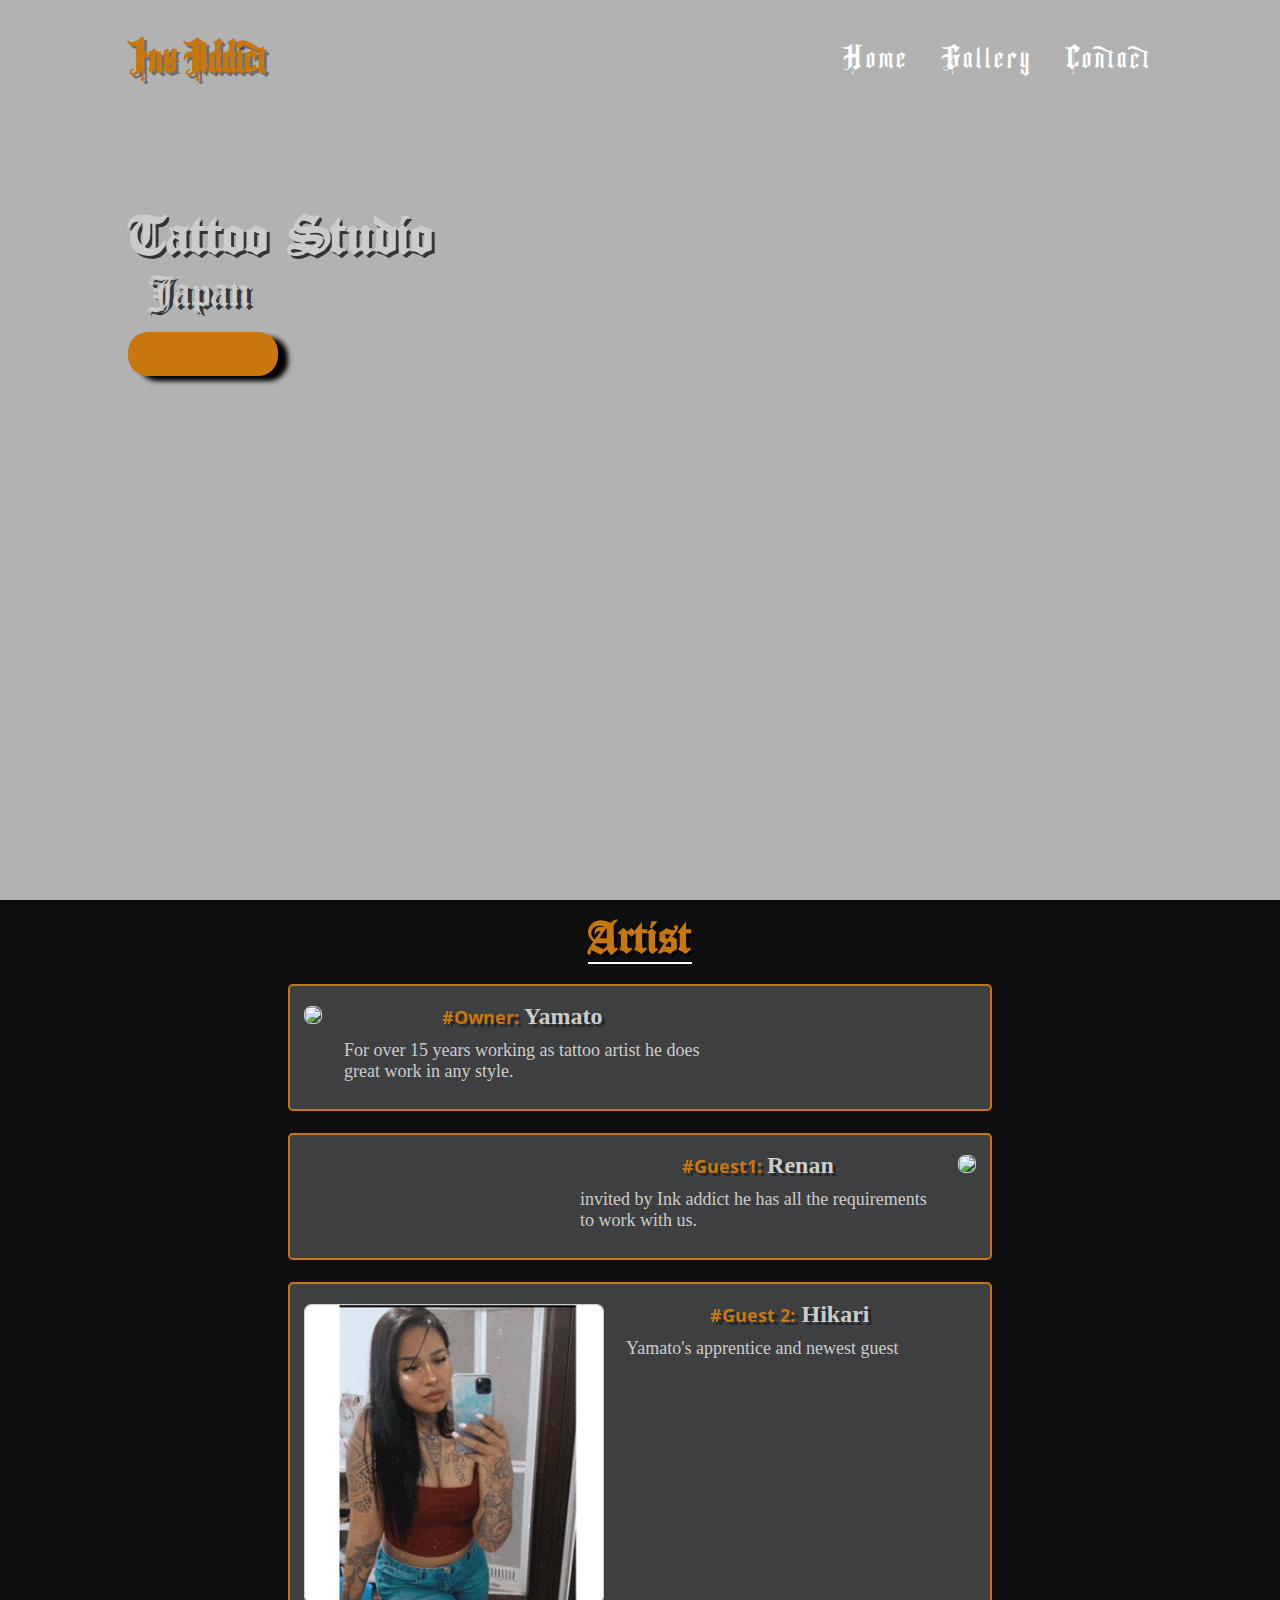
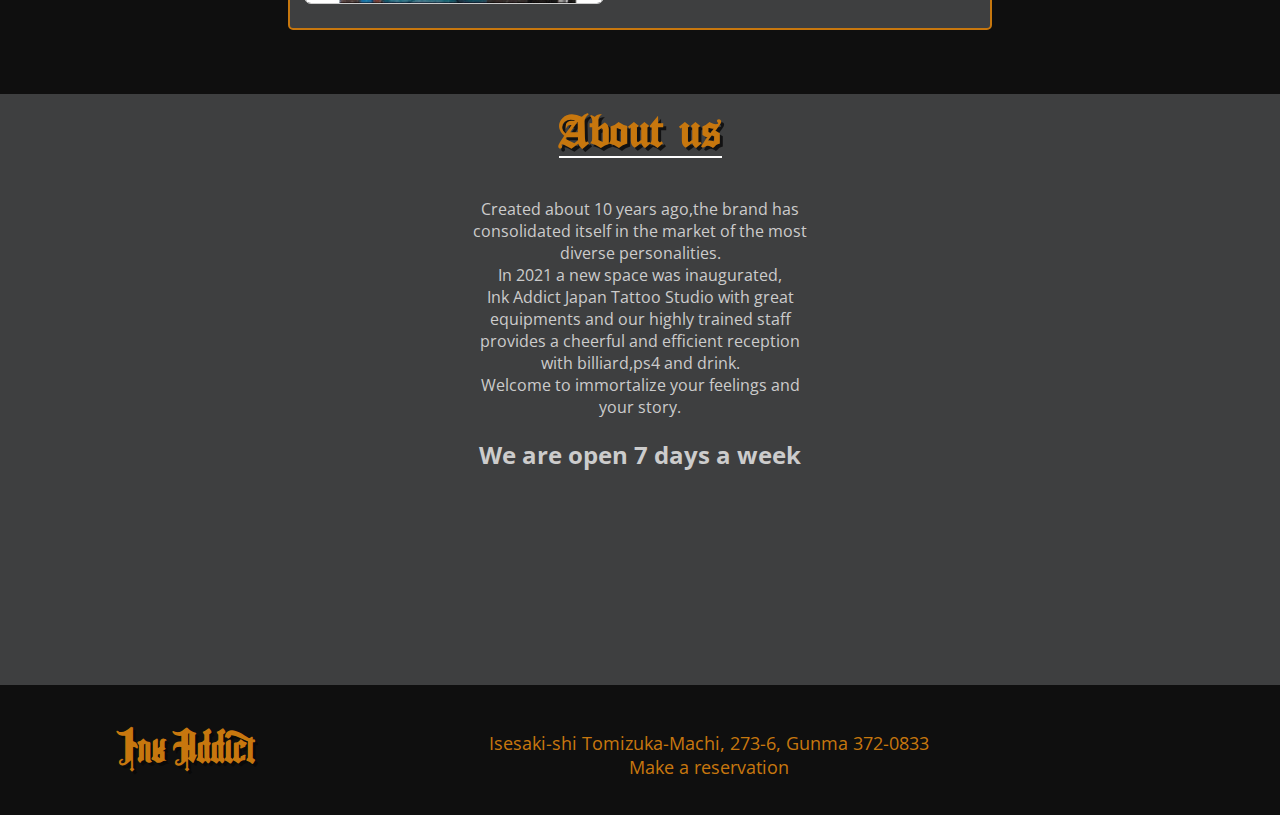
==== index.html @ a81e9c83 "initial commit" ====
<!DOCTYPE html>
<html lang="en">
<head>
	<meta charset="utf-8">
	<meta name="viewport" content="width=device-width, initial-scale=1">
	<link rel="preconnect" href="https://fonts.googleapis.com">
	<link href="https://fonts.googleapis.com/css2?family=Open+Sans:wght@300;400;700&display=swap" rel="stylesheet">
	<link rel="stylesheet"  href="css/fontawesome.min.css">
	<link rel="stylesheet" type="text/css" href="css/style.css">
	<script src="https://kit.fontawesome.com/b04f5e90e0.js" crossorigin="anonymous"></script>
	<title>Ink Addict Japan</title>
	<link rel="apple-touch-icon" href="imagens/apple-touch-icon-iphone-60x60.png">
	<link rel="apple-touch-icon" sizes="60x60" href="imagens/apple-touch-icon-ipad-76x76.png">
	<link rel="apple-touch-icon" sizes="114x114" href="imagens/apple-touch-icon-iphone-retina-120x120.png">
	<link rel="apple-touch-icon" sizes="144x144" href="imagens/apple-touch-icon-ipad-retina-152x152.png">
	<link rel="shortcut icon" href="imagens/oie_transparent.png">
	<meta name="description" content="The Ink Addict Japan is a tattoo studio in Gunma-ken Isesaki with high skill artists.">
	<meta name="keywords" content="studio tattoo,ink addict,tattoo in gunma,studio tattoo in isesaki,best studio tattoo,yamato,tattoo in tokyo,tokyo,Gunma-ken,maebashi,honjo,oizumi,ota">
</head>
<body>
	<header>
			
		<nav>

			<div class="logo">
				<h2>Ink Addict</h2>
			</div><!--logo-->
				<div class="mobile-menu">
                <div class="line1"></div>
                <div class="line2"></div>
                <div class="line3"></div>
            </div><!--mobile-menu-->

				<ul class="nav-list">
					<li><a href="index.html">Home</a></li>
					<li><a href="gallery.html">Gallery</a></li>
					<li><a href="contact.html">Contact</a></li>
				</ul>
			</nav>
		</header>
	<section class="main">
		<div class="layer"></div>
		<video SameSite=None autoplay loop playsinline muted>
			<source src="movie/ink.mp4" type="video/mp4">
		</video>
		
		
		<div class="conteudo-header">
			<h2>Tattoo Studio</h2>
			<p>Japan</p>
			<a href="https://www.instagram.com/ink_addict_japan/"><i class="fab fa-instagram-square"></i></a>
		</div><!--conteudo-header-->

	</section><!--main-->
	<section class="pro">
		<div class="center">
		<div class="pro-header">
				<h2>Artist</h2>	
		</div><!--pro-header-->
		<div class="pro-box1">
				<div class="img-wrapper">
					<img src="imagens/Yamato.jpg">
				</div><!--img-wrapper-->
			<div class="pro-text">
				<h2><span>#Owner:</span> Yamato</h2>
				<p>For over 15 years working as tattoo artist he does great work in any style. </p>
			</div><!--pro-text-->
			<div class="social-icon">
				<a href="https://www.facebook.com/yamato.ueda.58"><i class="fab fa-facebook-square"></i></a>
				<a href="https://www.instagram.com/ueda_yamato/"><i class="fab fa-instagram-square"></i></a>
				<a href="https://www.tiktok.com/search?q=ueda%20yamato&t=1643682012064"><i class="fab fa-tiktok"></i></a>
			</div><!--social-icon-->
		</div><!--pro-box1-->
		<div class="pro-box2">
				<div class="img-wrapper">
					<img src="imagens/Renan.jpg">
				</div><!--img-wrapper2-->
			<div class="pro-text">
				<h2><span>#Guest1: </span>Renan</h2>
				<p>invited by Ink addict he has all the requirements to work with us.</p>
			</div><!--pro-text-->
			<div class="social-icon2">
				<a href="https://www.facebook.com/rk.renan.3"><i class="fab fa-facebook-square"></i></a>
				<a href="https://www.instagram.com/rk_13_tattoo/"><i class="fab fa-instagram-square"></i></a>
			</div><!--social-icon-->
		</div><!--pro-box2-->
		<div class="pro-box3">
				<div class="img-wrapper">
					<img src="imagens/Hikari.jpg">
				</div><!--img-wrapper-->
			<div class="pro-text">
				<h2><span>#Guest 2:</span> Hikari</h2>
				<p>Yamato's apprentice and newest guest</p>
			</div><!--pro-text-->
			<div class="social-icon">
				<a href="https://www.facebook.com/rikari.ueda"><i class="fab fa-facebook-square"></i></a>
				<a href="https://www.instagram.com/Ueda.hikari/?fbclid=IwAR14AuCl9Hd7v793Ox0oM1IDGDHcpZpiKwGSVX25XrgFVVJPyt4yXPv_IMQ"><i class="fab fa-instagram-square"></i></a>
			</div><!--social-icon-->
		</div><!--pro-box3-->
		</div><!--center-->
	</section><!--pro-->
	<section class="about">
		<div class="pro-header">
			<h2>About us</h2>
		</div><!--pro-header-->
	<div class="about-text">
		<p>Created about 10 years ago,the brand has consolidated itself in the market of the most diverse personalities.</br>In 2021 a new space was inaugurated,</br>Ink Addict Japan Tattoo Studio with great equipments and our highly trained staff provides a cheerful and efficient reception with billiard,ps4 and drink.</br>Welcome to immortalize your feelings and your story. </br><h2>We are open 7 days a week</h2> </p>
	</div><!--about-text-->
	<div class="about-videos">
		<iframe src="https://www.youtube.com/embed/_lKFZqxAnTM" title="YouTube video player" frameborder="0" allow="accelerometer; autoplay; clipboard-write; encrypted-media; gyroscope; picture-in-picture" allowfullscreen></iframe>
	</div>
	</section><!--about-->
	<footer>
		<div class="logo2">
			<h2>Ink Addict</h2>
		</div>
		<div class="adress">
		<p>Isesaki-shi Tomizuka-Machi, 273-6, Gunma 372-0833 </p>
		<span>Make a reservation</span>
		</div><!--adress-->
		<div class="cred">
			<i class="fab fa-cc-visa"></i>
			<i class="fab fa-cc-mastercard"></i>
			<i class="fab fa-cc-jcb"></i>
		</div><!--cred-->
		
	</footer>
	<script src="js/mobile-navbar.js"></script>
</body>
</html>
---- css/style.css ----
*{
	margin: 0;
	padding: 0;
	box-sizing: border-box;
}
@font-face {
	font-family:Fancy ;
	src: url('../fonts/Fancy Quisley.otf') format('opentype'), url('../fonts/Fancy Quisley.ttf') format('truetype');
}
@font-face{
	font-family: Oldlondon;
	src: url('../fonts/Olondon_.otf') format('opentype'), url('../fonts/OldLondon.ttf') format('truetype'), url('../fonts/Olondona.otf') format('opentype');
}
html,body{
	height: 100%;
}
.center{
	margin: 0 auto;
	max-width: 1280px;
	padding: 0 2%;
}
.clear{
	clear: both;
}
.layer{
	position: absolute;
	left: 0;
	top: 0;
	width: 100%;
	height: 100%;
	background-color: rgba(0, 0, 0, 0.3);
	z-index: 1;
}
section.main{
	position: relative;
	width: 100%;
	padding: 15px 0;
	height: 100vh;
}
.main video{
	position:absolute;
	top: 0;
	left: 0;
	object-fit: cover;
	width: 100%;
	height: 100vh;
}
header{
	position:absolute;
	width: 100%;
	z-index: 2;
}

.logo{
	position: absolute;
	left: 10%;
	color: #c7770e;
	font-size:30px;
	font-weight: bold;
	font-family: Fancy,sans-serif;
	text-shadow: .2rem .2rem  rgb(0,0,0, .4);
}
nav{
	position: relative;
	display: flex;
	justify-content:space-between;
	align-items: center;
	padding-top: 60px;
	font-family: Open Sans,sans-serif;
}
.nav-list{
	position: absolute;
	z-index: 2;
	display: flex;
	list-style-type: none;
	right: 10%;
}
.nav-list li{
	margin-left: 32px;
	letter-spacing: 3px;
	font-size: 20px;
	font-weight: lighter;
}
.nav-list a{
	text-decoration: none;
	font-size: 32px;
	font-family: Fancy,sans-serif;
	color: white;
}
.nav-list a:hover{
	color:#c7770e;
}
.mobile-menu{
	display: none;
	cursor: pointer;
	z-index: 120;
}

.mobile-menu div {
  width: 32px;
  height: 2px;
  background: #fff;
  margin: 8px;
  transition: 0.3s;
}
.conteudo-header{
	position: relative;
	display: flex;
	flex-direction: column;
	padding: 0 10%;
	z-index: 1;
	margin: 200px 0;
}
.conteudo-header h2{
	font-size: 60px;
	color: #ccc;
	text-shadow: .2rem .2rem  rgb(0,0,0, .7);
	font-family: OldLondon,sans-serif;
}
.conteudo-header p{
	color: #ccc;
	margin-top: 12px;
	padding-left: 2%;
	text-shadow: .2rem .2rem  rgb(0,0,0, .7);
	font-size: 48px;
	font-family: OldLondon,sans-serif;
}
.conteudo-header a{
	display: block;
	width: 150px;
	height: 44px;
	font-size: 36px;
	background-color: #c7770e;
	box-shadow: 10px 5px 5px black;
	color: black;
	text-align: center;
	line-height: 44px;
	text-decoration: none;
	margin-top: 18px;
	border-radius: 20px;
}
section.pro{
	display: flex;
	align-items: center;
	width: 100%;
	align-items: center;
	padding-bottom: 5%;
	background-color: rgb(15, 15, 15);
}
.pro-header{
	width: 100%;
	text-align: center;
	padding: 20px 2%;
	text-shadow: .2rem .2rem  rgb(0,0,0, .7);

}
.pro-header h2{
	display: inline-block;
	border-bottom: 2px solid white;
	color:#c7770e;
	font-size: 50px;
	font-family: OldLondon,sans-serif;
}
.pro-box1{
	position: relative;
	display: flex;
	justify-content: flex-start;
	border-radius: 5px;
	border: 2px solid #c7770e;
	padding: 5px 2%;
	background-color:#3e3f40;
}

.pro-box2{
	position: relative;
	display: flex;
	border-radius: 5px;
	border: 2px solid #c7770e;
	margin-top: 22px;
	flex-direction: row-reverse;
	padding: 5px 2%;
	background-color:#3e3f40;
}
.pro-box3{
	position: relative;
	display: flex;
	justify-content: flex-start;
	border-radius: 5px;
	border: 2px solid #c7770e;
	margin-top: 22px;
	padding: 5px 2%;
	background-color:#3e3f40;
}
.img-wrapper{
	max-width: 300px;
	border-radius: 15px;
	padding: 15px 0;
}
.img-wrapper img{
	width: 100%;
	border: 1px solid #ccc;
	border-radius: 7px;
}
.pro-text{
	width: 400px;
	padding: 12px 12px;
}
.pro-text span{
	color: #c7770e;
	font-family: Open Sans,sans-serif;
	font-size: 18px;
	text-shadow: .2rem .2rem  rgb(0,0,0, .4);
}
.pro-text h2{
	text-align: center;
	color: #ccc;
	text-shadow: .2rem .2rem  rgb(0,0,0, .4);
}
.pro-text p{
	text-align: left;
	font-size: 18px;
	color: #ccc;
	padding: 10px 10px;
}
.social-icon{
	position: absolute;
	display: flex;
	align-items: center;
	bottom: 30px;
	left: 50%;
	font-size: 36px;
}
.social-icon2{
	position: absolute;
	display: flex;
	bottom: 30px;
	right: 50%;
	font-size: 36px;
	color:  #c7770e;
}
.social-icon i{
	margin-right: 20px;
	text-shadow: .2rem .2rem  rgb(0,0,0, .4);
	color:  #c7770e;
}
.social-icon2 i{
	margin-right: 20px;
	text-shadow: .2rem .2rem  rgb(0,0,0, .4);
	color:  #c7770e;
}
section.about{
	display: flex;
	background-color:#3e3f40;
	flex-direction: column;
	align-items: center;
	justify-content: center;
	padding-bottom: 20px;
}
.about-text{
	width: 400px;
	padding: 0 2%;
	text-align: center;
}
.about-text p{
	width: 100%;
	font-size: 16px;
	color: #ccc;
	font-family: Open Sans,sans-serif;
	padding: 20px 0;
}
.about-text h2{
	color: #ccc;
	font-family: Open Sans,sans-serif;
}
.about-video{
	max-width: 350px;
}
.about-video iframe{
	width:100%;
	height: 100%;
}
footer{
	display: flex;
	justify-content: space-around;
	align-items: center;
	background-color: rgb(15, 15, 15);
	text-align: center;
	color: #fff;
	padding: 36px 0;
}
.logo2{
	left: 10%;
	color: #c7770e;
	font-size:30px;
	font-weight: bold;
	font-family: Fancy,sans-serif;
	text-shadow: .2rem .2rem  rgb(0,0,0, .4);
}
.adress{
	padding-top: 10px;
	font-size: 18px;
	font-family: Open Sans,sans-serif;
	color:  #c7770e;
}
.cred{
	font-size: 32px;
	color:  #c7770e;

}
section.sessao4{
	background-color: rgb(15, 15, 15);
	padding:160px 0;
}

.form{
	float: left;
	width: 50%;
	color: white;
	padding-left: 10px;
}

.form h2{
	font-size: 23px;
	font-weight: 300;
	padding-left: 10px;
	text-align: center;
	font-family: Open Sans,sans-serif;
}

.form p{
	font-size: 15px;
	font-weight: 300;
	max-width: 400px;
	text-align: center;
	padding-top: 10px;
	font-family: Open Sans,sans-serif;
}

.form form{
	margin-top:15px;
	text-align: center;
}

.form form input[type=text]{
	width: 90%;
	max-width: 480px;
	margin-top:8px;
	height: 58px;
	padding-left: 8px;
	line-height: 58px;
	border:1px solid rgb(200,200,200);
}

.form form textarea{
	width: 90%;
	margin-top:8px;
	max-width: 480px;
	padding:15px;
	border:1px solid rgb(200,200,200);
	height: 160px;
}

.form form input[type=submit]{
	border: 0;
	background-color: #FF703D;
	width: 165px;
	height: 44px;
	font-size: 13px;
	color: white;
	cursor: pointer;
	margin-top:15px;
	border-radius: 30px;
}

.map-wraper{
	float: left;
	width: 50%;
	padding:38px 10px 0 10px;
	color: white;
}

.map-wraper h2{
	font-size: 23px;
	font-weight: 300;
	text-align: center;
}

.map-wraper3{
	margin-top:10px;
	width: 100%;
	max-width: 480px;
	position: relative;
}

.map-wraper2{
	position: absolute;
	left: 0;
	top:0;
	width: 100%;
	padding-top:100%;
}

.map{
	left: 0;
	top: 0;
	position: absolute;
	width: 100%;
	height: 100%;
	background: white;
	border:5px solid rgb(200,200,200);
}
.gallery{
	min-height: 100vh;
	padding: 100px 0;
	background-color: rgb(15, 15, 15);
	transition: all .2s cubic-bezier(.34,1.12,.68,1.31);
}
.gallery .controls{
	display: flex;
	align-items: center;
	justify-content: center;
	flex-wrap: wrap;
	padding: 20px 0;
	list-style: none;
}
.gallery .controls .buttons{
	height: 40px;
	width: 140px;
	background: #3e3f40;
	color: #fff;
	font-size: 20px;
	line-height: 20px;
	cursor: pointer;
	margin: 20px;
	box-shadow: 0 3px 5px rgba(0, 0, 0,.3);
	text-align: center;
}
.gallery .controls .buttons.active{
	background: coral;
	color: #fff;
}
.gallery .image-container{
	display: flex;
	align-items: center;
	justify-content: center;
	flex-wrap: wrap;
}
.gallery .image-container .image{
	height: 250px;
	width: 350px;
	overflow: hidden;
	border: 15px solid #3e3f40;
	box-shadow: 0 3px 5px rgba(0, 0, 0,.3);
	margin: 10px;
}
.gallery .image-container .image img{
	width: 100%;
	height: 100%;
	object-fit: cover;
}
.gallery .image-container .image:hover img{
	transform: scale(1.4);
}

@media screen and (max-width: 999px){
	body {
    overflow-x: hidden;
 	 }
	.pro-box1, .pro-box2, .pro-box3{
		flex-direction: column;
		align-items: center;
		align-content: center;
		width: 100%;
		padding-bottom: 55px;
	}
	.social-icon{
		align-items: center;
		align-content: center;
		justify-content: center;
		transform: translateX(-50%);
	}
	.social-icon2{
		align-items: center;
		align-content: center;
		justify-content: center;
		transform: translateX(50%);
	}
	.nav-list {
		position:fixed;
		z-index: 5;
		top: 0;
		right: 0;
		width: 50vh;
		height: 100vh;
		background-color: #17191a;
		flex-direction: column;
		align-items: center;
		justify-content: space-around;
		transform: translateX(100%);
		 transition: transform 0.3s ease-in;
	}
	.nav-list li {
		margin-left: 0;
		opacity: 0;
	}
	.mobile-menu{
		display: block;
		position: fixed;
		right:4%;
	}
	.nav-list.active {
		transform: translateX(0);
	}
	@keyframes navLinkFade {
  from {
    opacity: 0;
    transform: translateX(50px);
  }
  to {
    opacity: 1;
    transform: translateX(0);
  }
}

.mobile-menu.active .line1 {
  transform: rotate(-45deg) translate(-8px, 8px);
}

.mobile-menu.active .line2 {
  opacity: 0;
}

.mobile-menu.active .line3 {
  transform: rotate(45deg) translate(-5px, -7px);
}
}
@media screen and (max-width: 768px){
	body {
    overflow-x: hidden;
 	 }
.pro-text{
	width: 320px;
	padding: 10px;
	text-align: center;
}
.img-wrapper{
	width:200px;
	padding: 0;
	
}
.img-wrapper img{
	width: 100%;
}

.social-icon{
		align-items: center;
		align-content: center;
		justify-content: center;
		bottom: 10px;
		transform: translateX(-50%);
	}
	.social-icon2{
		align-items: center;
		align-content: center;
		justify-content: center;
		right:50%;
		bottom: 10px;
	}
	.about-text{
	width: 300px;
	padding: 0 2%;
}
footer{
	flex-direction: column;
}
section.sessao4 .container{
	text-align: center;
}

.form{
	float: none;
	width: 100%;
	text-align: center;
}

.form p{
	display: inline-block;
	float: none;
}

.map-wraper{
	float: none;
	width: 100%;
	padding:0 8%;
	margin-top:40px;
}


.map-wraper3{
	margin-top:10px;
	width: 100%;
	padding-top: 100%;
	display: inline-block;
	max-width: none;
	position: relative;
}

.map-wraper2{
	position: absolute;
	left: 0;
	top:0;
	width: 100%;
	height: 100%;
	padding-top:0;
}
section.sessao4 .container{
	text-align: center;
}
}
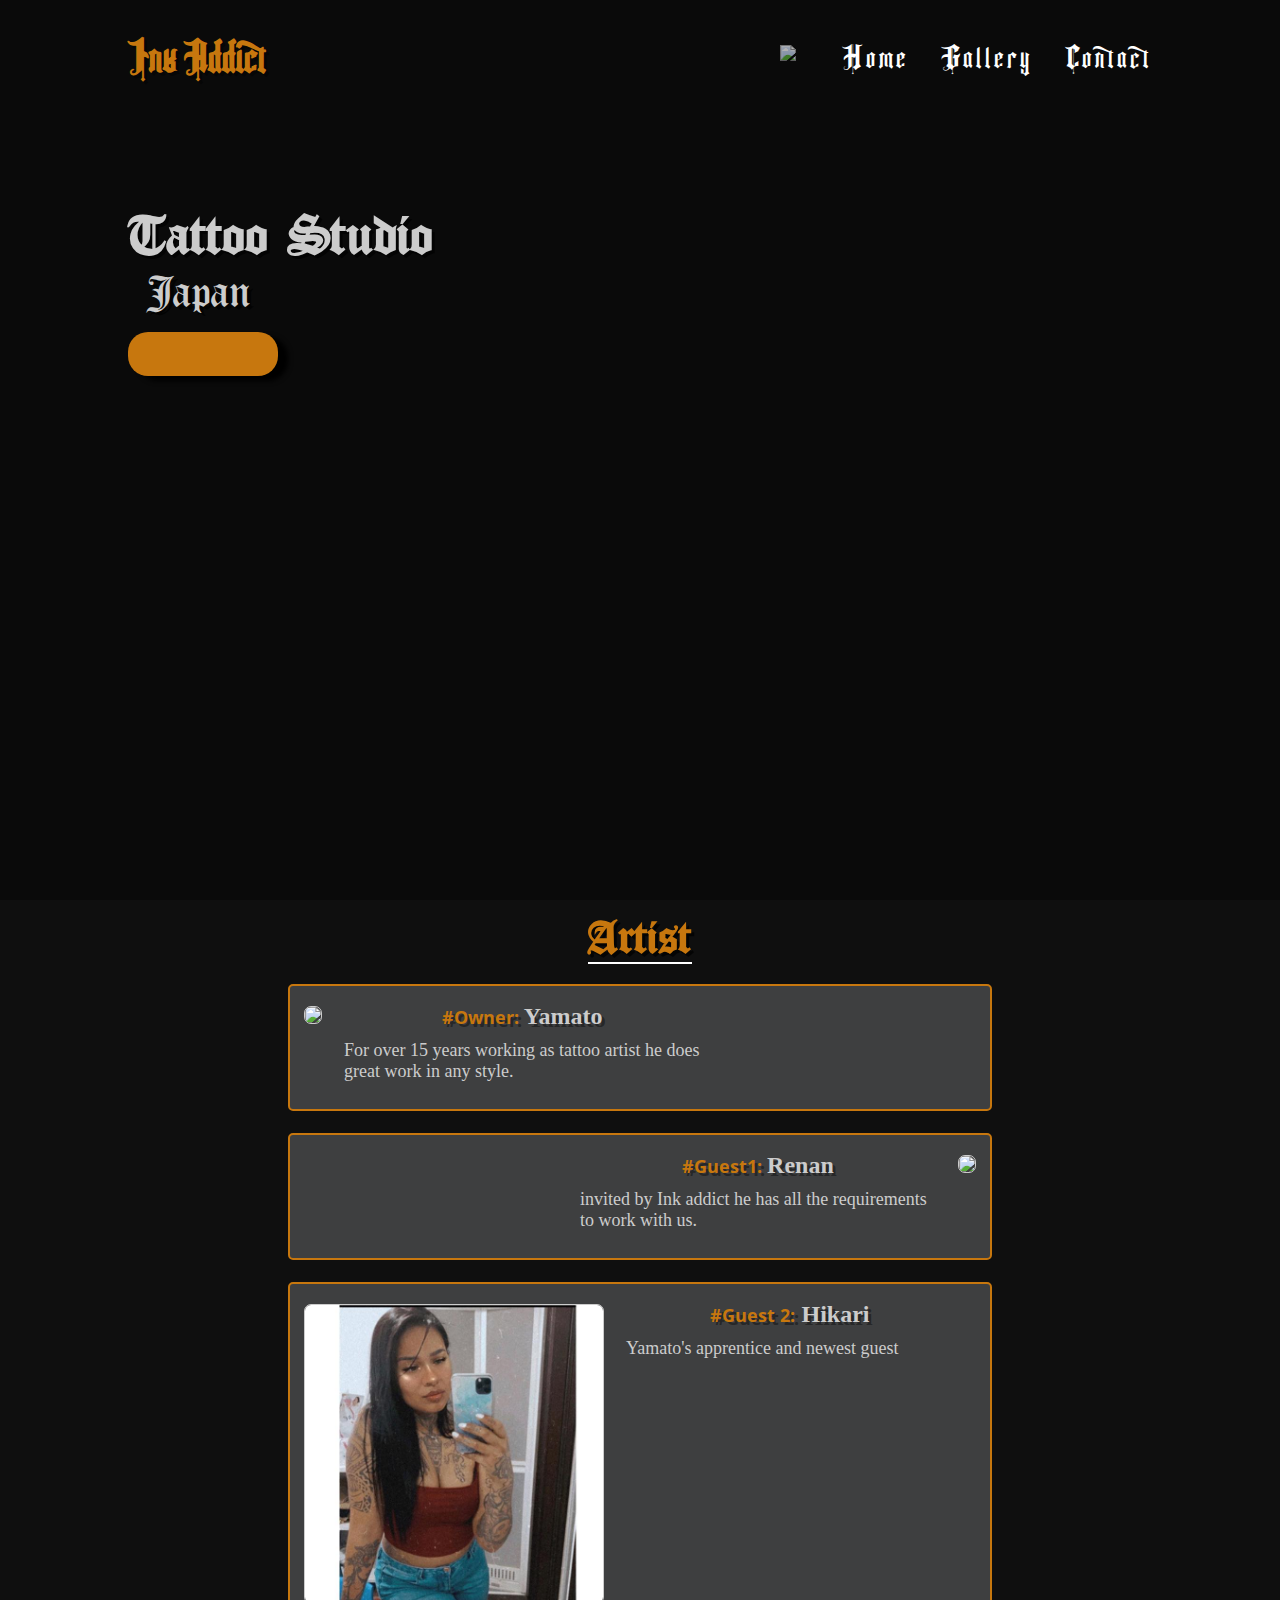
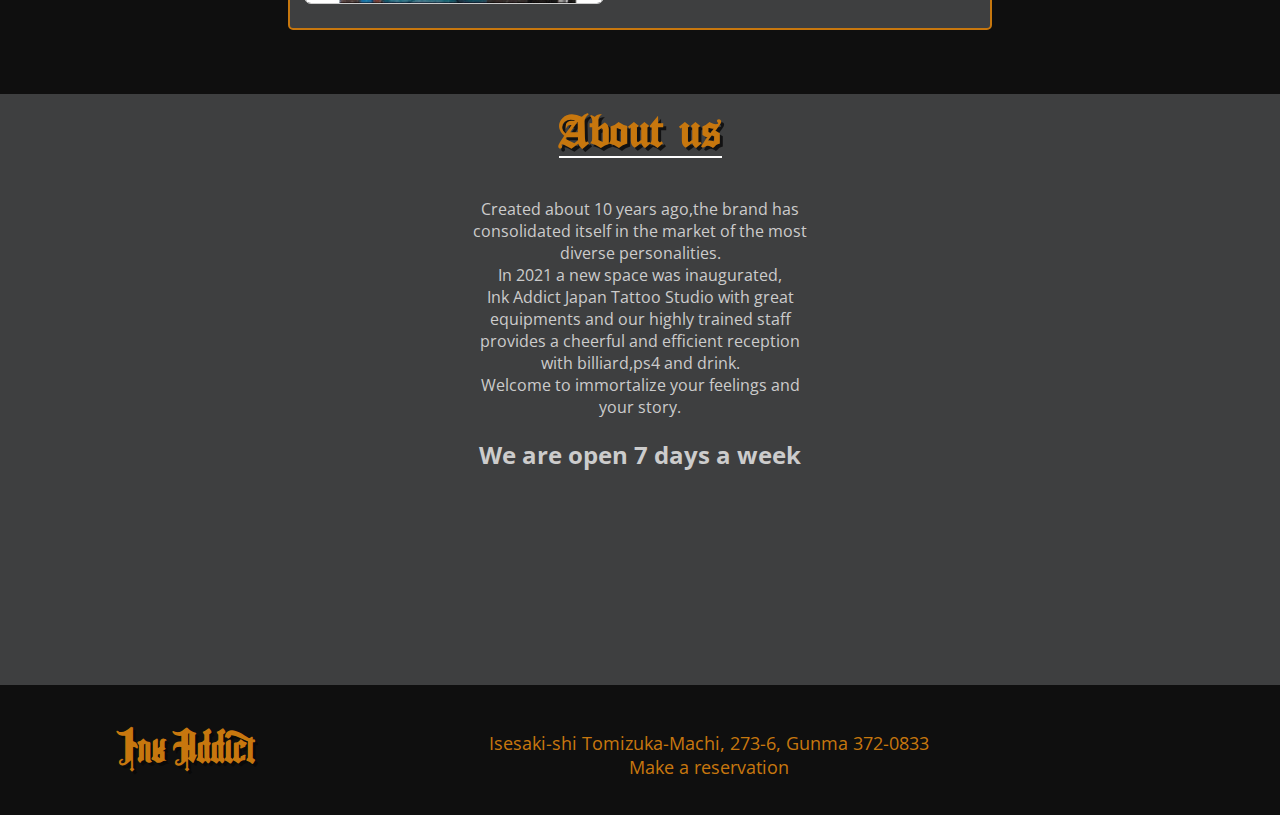
==== commit 20e2eaee: "Alterações na barra de navegação lateral" ====
--- a/index.html
+++ b/index.html
@@ -4,17 +4,18 @@
 	<meta charset="utf-8">
 	<meta name="viewport" content="width=device-width, initial-scale=1">
 	<link rel="preconnect" href="https://fonts.googleapis.com">
+	<meta name="google-site-verification" content="H3KGCuZwJ0pjjdtmHLGCEYYKqGJFglMFy04F2y_UJ8c" />
 	<link href="https://fonts.googleapis.com/css2?family=Open+Sans:wght@300;400;700&display=swap" rel="stylesheet">
 	<link rel="stylesheet"  href="css/fontawesome.min.css">
 	<link rel="stylesheet" type="text/css" href="css/style.css">
 	<script src="https://kit.fontawesome.com/b04f5e90e0.js" crossorigin="anonymous"></script>
-	<title>Ink Addict Japan</title>
+	<title>Ink Addict Japan | Tattoo Artist Based in Gunma-ken Isesaki &#8211; Specializes in making black and grey body art that&#039;s so lifelike it will make you question what constitutes reality in the first place.</title>
 	<link rel="apple-touch-icon" href="imagens/apple-touch-icon-iphone-60x60.png">
 	<link rel="apple-touch-icon" sizes="60x60" href="imagens/apple-touch-icon-ipad-76x76.png">
 	<link rel="apple-touch-icon" sizes="114x114" href="imagens/apple-touch-icon-iphone-retina-120x120.png">
 	<link rel="apple-touch-icon" sizes="144x144" href="imagens/apple-touch-icon-ipad-retina-152x152.png">
 	<link rel="shortcut icon" href="imagens/oie_transparent.png">
-	<meta name="description" content="The Ink Addict Japan is a tattoo studio in Gunma-ken Isesaki with high skill artists.">
+	<meta name="description" content="The Ink Addict Japan is located in Gunma-ken Isesaki with high skill artists.">
 	<meta name="keywords" content="studio tattoo,ink addict,tattoo in gunma,studio tattoo in isesaki,best studio tattoo,yamato,tattoo in tokyo,tokyo,Gunma-ken,maebashi,honjo,oizumi,ota">
 </head>
 <body>
@@ -40,10 +41,9 @@
 		</header>
 	<section class="main">
 		<div class="layer"></div>
-		<video SameSite=None autoplay loop playsinline muted>
-			<source src="movie/ink.mp4" type="video/mp4">
-		</video>
-		
+		<div class="logo-bg">
+		<img src="imagens/ink-logo.png">
+		</div><!--logo-bg-->
 		
 		<div class="conteudo-header">
 			<h2>Tattoo Studio</h2>
--- a/css/style.css
+++ b/css/style.css
@@ -36,14 +36,20 @@
 	width: 100%;
 	padding: 15px 0;
 	height: 100vh;
-}
-.main video{
+	background-color: rgb(15, 15, 15);
+}
+.main .logo-bg{
 	position:absolute;
+	display: flex;
+	justify-content: flex-end;
+	padding-top: 45px;
+	right: 0;
 	top: 0;
-	left: 0;
+	width: 100%;
+}
+.main img{
+	width: 500px;
 	object-fit: cover;
-	width: 100%;
-	height: 100vh;
 }
 header{
 	position:absolute;
@@ -490,7 +496,7 @@
 		z-index: 5;
 		top: 0;
 		right: 0;
-		width: 50vh;
+		width: 100vw;
 		height: 100vh;
 		background-color: #17191a;
 		flex-direction: column;
@@ -500,8 +506,8 @@
 		 transition: transform 0.3s ease-in;
 	}
 	.nav-list li {
-		margin-left: 0;
 		opacity: 0;
+		margin: 0 auto;
 	}
 	.mobile-menu{
 		display: block;
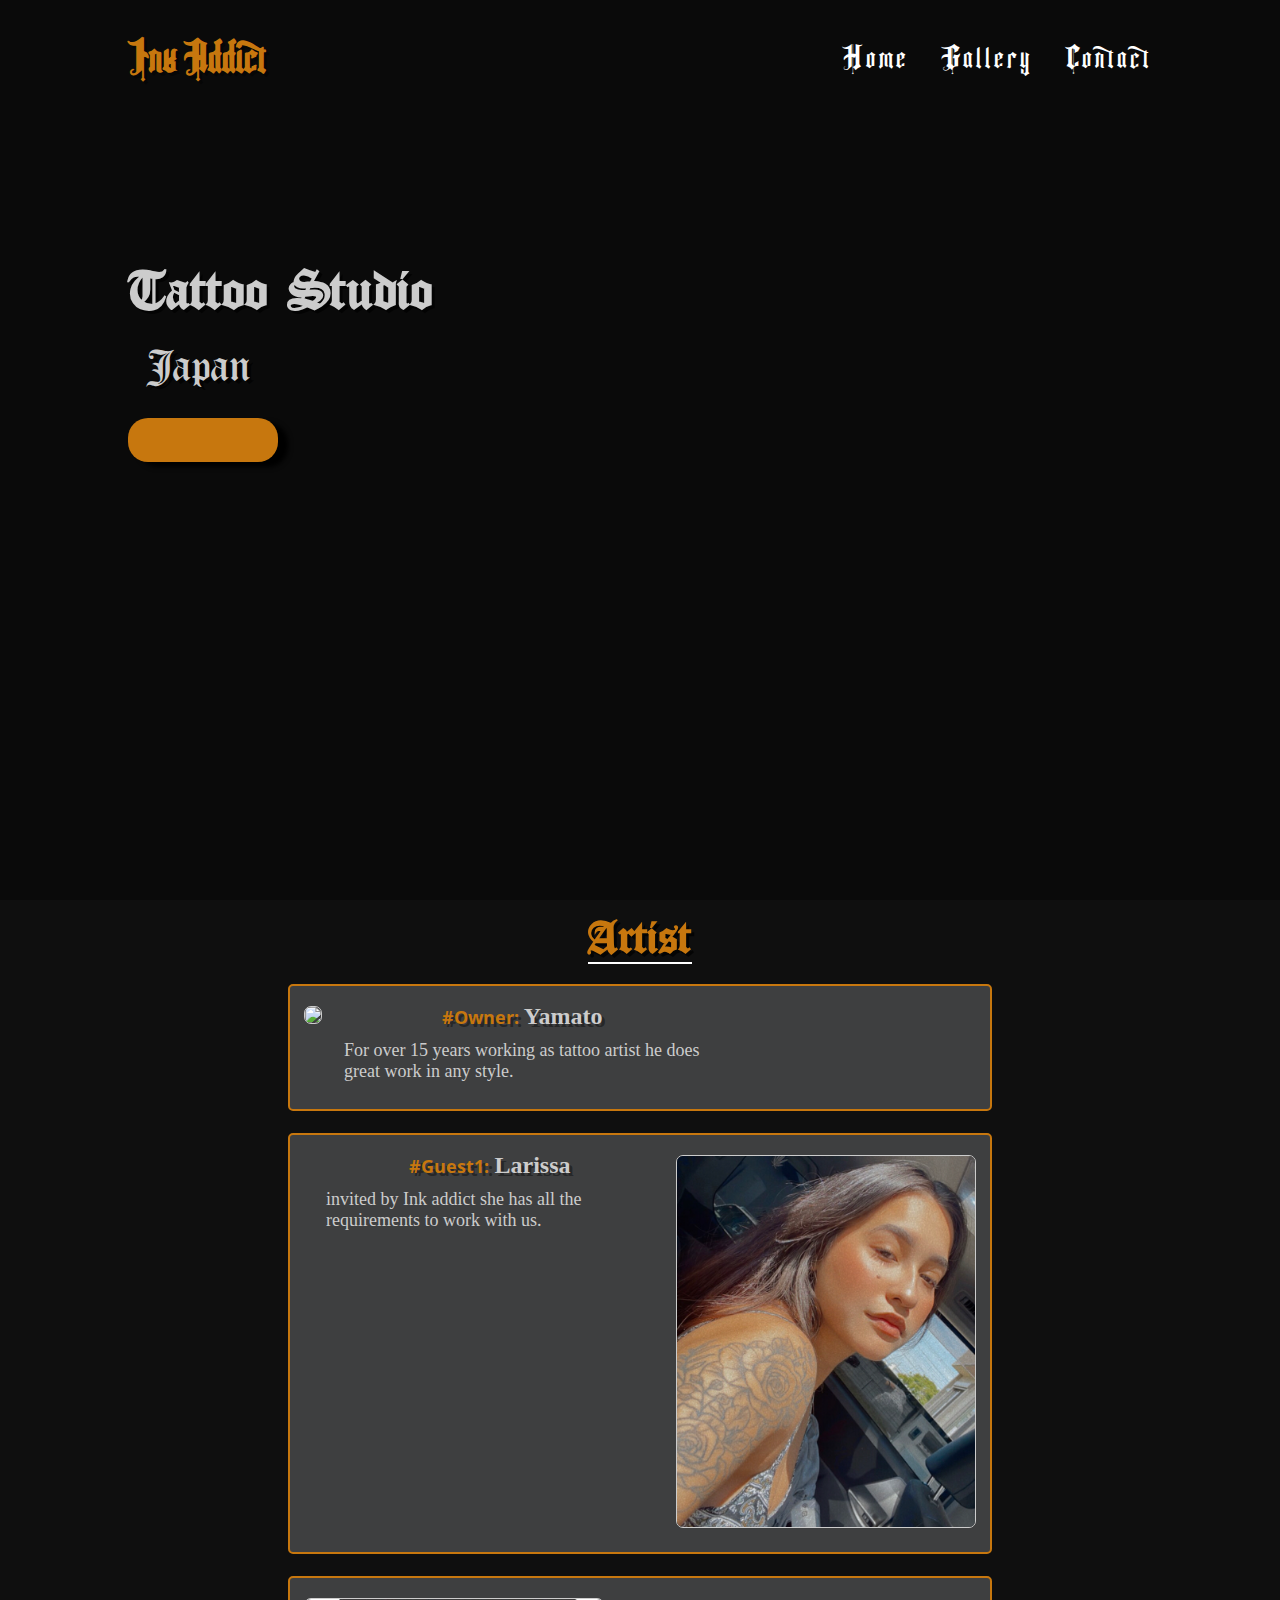
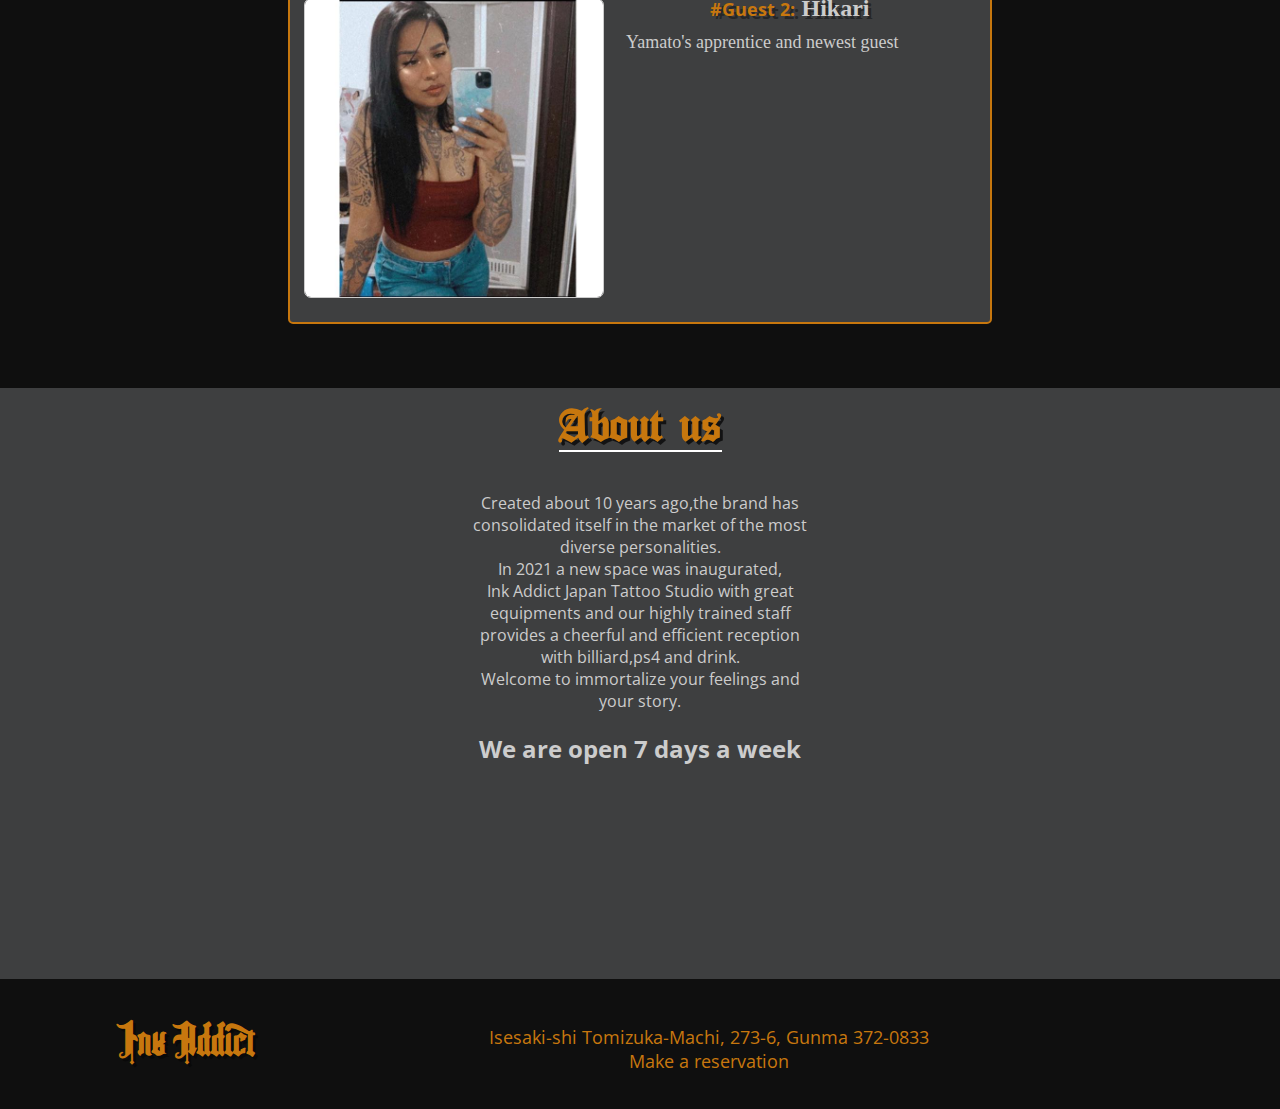
==== commit bb75de53: "alteração na sessão artists e gallery" ====
--- a/index.html
+++ b/index.html
@@ -41,9 +41,7 @@
 		</header>
 	<section class="main">
 		<div class="layer"></div>
-		<div class="logo-bg">
-		<img src="imagens/ink-logo.png">
-		</div><!--logo-bg-->
+		
 		
 		<div class="conteudo-header">
 			<h2>Tattoo Studio</h2>
@@ -68,20 +66,19 @@
 			<div class="social-icon">
 				<a href="https://www.facebook.com/yamato.ueda.58"><i class="fab fa-facebook-square"></i></a>
 				<a href="https://www.instagram.com/ueda_yamato/"><i class="fab fa-instagram-square"></i></a>
-				<a href="https://www.tiktok.com/search?q=ueda%20yamato&t=1643682012064"><i class="fab fa-tiktok"></i></a>
 			</div><!--social-icon-->
 		</div><!--pro-box1-->
 		<div class="pro-box2">
 				<div class="img-wrapper">
-					<img src="imagens/Renan.jpg">
+					<img src="imagens/Perfil-Larissa.png">
 				</div><!--img-wrapper2-->
 			<div class="pro-text">
-				<h2><span>#Guest1: </span>Renan</h2>
-				<p>invited by Ink addict he has all the requirements to work with us.</p>
+				<h2><span>#Guest1: </span>Larissa</h2>
+				<p>invited by Ink addict she has all the requirements to work with us.</p>
 			</div><!--pro-text-->
 			<div class="social-icon2">
-				<a href="https://www.facebook.com/rk.renan.3"><i class="fab fa-facebook-square"></i></a>
-				<a href="https://www.instagram.com/rk_13_tattoo/"><i class="fab fa-instagram-square"></i></a>
+				<a href="https://www.facebook.com/larissayumi.ueda"><i class="fab fa-facebook-square"></i></a>
+				<a href="https://www.instagram.com/tattooyumi/"><i class="fab fa-instagram-square"></i></a>
 			</div><!--social-icon-->
 		</div><!--pro-box2-->
 		<div class="pro-box3">
--- a/css/style.css
+++ b/css/style.css
@@ -35,100 +35,36 @@
 	position: relative;
 	width: 100%;
 	padding: 15px 0;
-	height: 100vh;
+	height: 100%;
 	background-color: rgb(15, 15, 15);
-}
-.main .logo-bg{
-	position:absolute;
-	display: flex;
-	justify-content: flex-end;
-	padding-top: 45px;
-	right: 0;
-	top: 0;
-	width: 100%;
-}
-.main img{
-	width: 500px;
-	object-fit: cover;
-}
-header{
-	position:absolute;
-	width: 100%;
-	z-index: 2;
-}
-
-.logo{
-	position: absolute;
-	left: 10%;
-	color: #c7770e;
-	font-size:30px;
-	font-weight: bold;
-	font-family: Fancy,sans-serif;
-	text-shadow: .2rem .2rem  rgb(0,0,0, .4);
-}
-nav{
-	position: relative;
-	display: flex;
-	justify-content:space-between;
-	align-items: center;
-	padding-top: 60px;
-	font-family: Open Sans,sans-serif;
-}
-.nav-list{
-	position: absolute;
-	z-index: 2;
-	display: flex;
-	list-style-type: none;
-	right: 10%;
-}
-.nav-list li{
-	margin-left: 32px;
-	letter-spacing: 3px;
-	font-size: 20px;
-	font-weight: lighter;
-}
-.nav-list a{
-	text-decoration: none;
-	font-size: 32px;
-	font-family: Fancy,sans-serif;
-	color: white;
-}
-.nav-list a:hover{
-	color:#c7770e;
-}
-.mobile-menu{
-	display: none;
-	cursor: pointer;
-	z-index: 120;
-}
-
-.mobile-menu div {
-  width: 32px;
-  height: 2px;
-  background: #fff;
-  margin: 8px;
-  transition: 0.3s;
-}
+	background-image: url(../imagens/ink-logo.png);
+	background-position: center;
+	background-repeat: no-repeat;
+	background-size: contain;
+}
+
 .conteudo-header{
-	position: relative;
+	position: absolute;
+	top: 30%;
 	display: flex;
 	flex-direction: column;
-	padding: 0 10%;
+	width: 100%;
+	height: 100%;
+	padding:0 10%;
 	z-index: 1;
-	margin: 200px 0;
 }
 .conteudo-header h2{
-	font-size: 60px;
+	font-size: 3.75rem;
 	color: #ccc;
 	text-shadow: .2rem .2rem  rgb(0,0,0, .7);
 	font-family: OldLondon,sans-serif;
 }
 .conteudo-header p{
 	color: #ccc;
-	margin-top: 12px;
+	margin-top: 3%;
 	padding-left: 2%;
 	text-shadow: .2rem .2rem  rgb(0,0,0, .7);
-	font-size: 48px;
+	font-size: 3rem;
 	font-family: OldLondon,sans-serif;
 }
 .conteudo-header a{
@@ -142,9 +78,68 @@
 	text-align: center;
 	line-height: 44px;
 	text-decoration: none;
-	margin-top: 18px;
+	margin-top: 3%;
 	border-radius: 20px;
 }
+header{
+	position:absolute;
+	width: 100%;
+	z-index: 2;
+}
+
+.logo{
+	position: absolute;
+	left: 10%;
+	color: #c7770e;
+	font-size:30px;
+	font-weight: bold;
+	font-family: Fancy,sans-serif;
+	text-shadow: .2rem .2rem  rgb(0,0,0, .4);
+}
+nav{
+	position: relative;
+	display: flex;
+	justify-content:space-between;
+	align-items: center;
+	padding-top: 60px;
+	font-family: Open Sans,sans-serif;
+}
+.nav-list{
+	position: absolute;
+	z-index: 2;
+	display: flex;
+	list-style-type: none;
+	right: 10%;
+}
+.nav-list li{
+	margin-left: 32px;
+	letter-spacing: 3px;
+	font-size: 20px;
+	font-weight: lighter;
+}
+.nav-list a{
+	text-decoration: none;
+	font-size: 32px;
+	font-family: Fancy,sans-serif;
+	color: white;
+}
+.nav-list a:hover{
+	color:#c7770e;
+}
+.mobile-menu{
+	display: none;
+	cursor: pointer;
+	z-index: 120;
+}
+
+.mobile-menu div {
+  width: 32px;
+  height: 2px;
+  background: #fff;
+  margin: 8px;
+  transition: 0.3s;
+}
+
 section.pro{
 	display: flex;
 	align-items: center;
@@ -467,11 +462,20 @@
 .gallery .image-container .image:hover img{
 	transform: scale(1.4);
 }
+/*=========================================
+===========================================
+	inicio da responsividade!! 999px
+===========================================
+=========================================*/
 
 @media screen and (max-width: 999px){
 	body {
     overflow-x: hidden;
  	 }
+ 	 .conteudo-header{
+ 	 	top: 30%;
+ 	 }
+	
 	.pro-box1, .pro-box2, .pro-box3{
 		flex-direction: column;
 		align-items: center;
@@ -540,10 +544,34 @@
   transform: rotate(45deg) translate(-5px, -7px);
 }
 }
+
+/*=====================================
+=======================================
+ responsividade 768px
+=======================================
+======================================*/
+
 @media screen and (max-width: 768px){
 	body {
     overflow-x: hidden;
  	 }
+
+ .conteudo-header{
+ 	top:35%;
+ }
+ .conteudo-header h2{
+	font-size: 2.85rem;
+	margin-top: 5%;
+}
+.conteudo-header p{
+	font-size: 2.85rem;
+	margin-top: 5%;
+}
+.conteudo-header a{
+	width: 118px;
+	height: 37px;
+	font-size: 29px;
+}
 .pro-text{
 	width: 320px;
 	padding: 10px;
